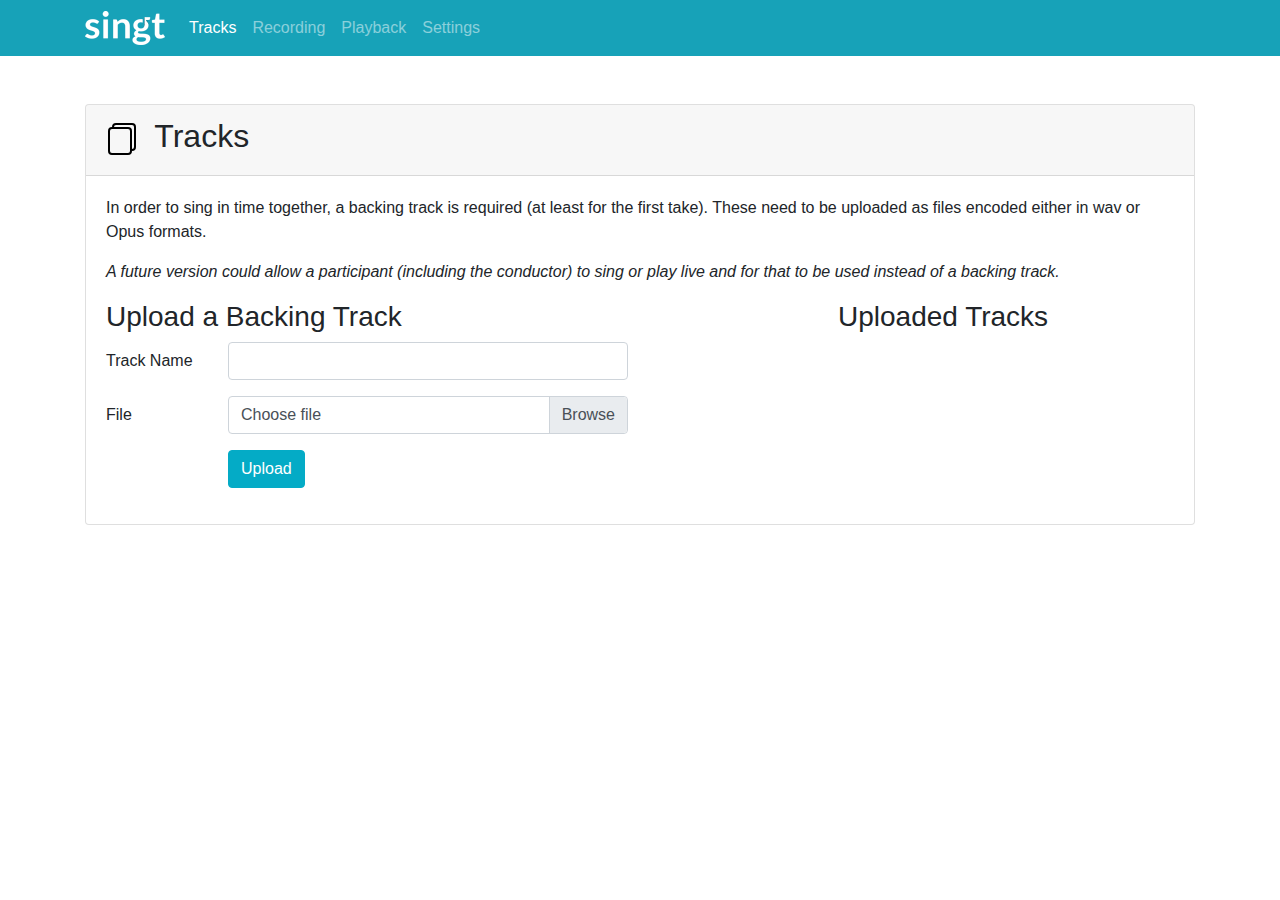
==== singtserver/www/index.html @ ac0a7a06 "Separated server codebase" ====
<!doctype html>
<html lang="en">
  <head>
    <meta charset="utf-8">
    <meta name="viewport" content="width=device-width, initial-scale=1, shrink-to-fit=no">
    <title>Singt - Conductor</title>
    
    <link href="./css/bootstrap.min.css" rel="stylesheet">
    <link href="./css/singt.css" rel="stylesheet">
    <!--<script src="./js/jquery.slim.min.js" defer></script> JQuery Slim does not include .ajax() -->
    <script src="./js/jquery-3.5.1.js" defer></script>
    <script src="./js/bootstrap.min.js" defer></script>
    <script src="./js/conductor.js" defer></script>

    <!--<link href="navbar.css" rel="stylesheet">-->
  </head>
  <body>

    <!-- Navigation -->
    <nav class="navbar navbar-expand-lg navbar-dark bg-dark">
      <div class="container-xl">
        <span class="navbar-brand">Singt</span>

        <!-- the menu button that gets revealed if composer window is small-->
        <button class="navbar-toggler" type="button" data-toggle="collapse"
                data-target="#navbar_composer" aria-controls="navbar_composer"
                aria-expanded="false" aria-label="Toggle navigation">
          <span class="navbar-toggler-icon"></span>
        </button>
        
        <div class="collapse navbar-collapse" id="navbar_composer">
          <ul class="navbar-nav mr-auto">
            <li class="nav-item">
              <a class="nav-link" href="#page_tracks">Tracks</a>
            </li>
            <li class="nav-item">
              <a class="nav-link" href="#page_recording">
                Recording
                <span class="d-none badge badge-pill badge-danger pulse">&nbsp;</span>
                <span id="nav_participants" class="d-none badge badge-light">3</span> <!-- number of users -->
              </a>
            </li>
            <li class="nav-item">
              <a class="nav-link" href="#page_playback">Playback</a>
            </li>
            <li class="nav-item">
              <a class="nav-link" href="#page_settings">Settings</a>
            </li>
          </ul>
        </div>
      </div>
    </nav>

    <div class="container-xl mt-5 mb-3">
      <!-- Tracks -->
      <div id="page_tracks" class="page">
        <div class="card">
          <div class="card-header">
            <h2>
              <img src="./icons/files.svg" alt="" width="32" height="32" class="mr-2">
              Tracks
            </h2>
          </div>
          <div class="card-body">
            <p class="mb-3">
              In order to sing in time together, a backing track is
              required (at least for the first take). These need to be
              uploaded as files encoded either in wav or Opus formats.
            </p>

            <p class="mb-3">
              <em>A future version could allow a participant
                (including the conductor) to sing or play live and for
                that to be used instead of a backing track.</em>
            </p>

            <div class="row">
              <div class="col">
                <h3>Upload a Backing Track</h3>

                <form>
                  <div id="upload_form">
                    <div class="form-group row">
                      <label class="col-sm-2 col-form-label">Track Name</label>
                      <div class="col-sm-10">
	    <input id="backing_track_name" type="text" class="form-control" required>
                      </div>
                    </div>
                    <div class="form-group row">
                      <label class="col-sm-2 col-form-label">File</label>
                      <div class="col-sm-10">
	    <div class="input-group mb-3">
	      <div class="custom-file">
	        <input type="file" class="custom-file-input" id="backing_track_file">
	        <label class="custom-file-label text-truncate" for="backing_track_file"
	               aria-describedby="backing_track_name">Choose file</label>
	      </div>
	    </div>
	    <button class="btn btn-primary mr-2"id="backing_track_upload">Upload</button>
                      </div>
                    </div>
                  </div>
                </form>
              </div> <!-- /col -->
              <div class="col col-lg-4">
                <h3>Uploaded Tracks</h3>

                <ul class="d-none list-group" id="backing_tracks"></ul>
                <div id="zero_tracks" class="d-none alert alert-info" role="alert">
                  <h4 class="alert-heading">Zero Tracks</h4>
                  <p>
	<img src="./icons/file-music.svg" alt="" width="32" height="32" title="Person" class="mr-2">
                    No tracks have been uploaded yet
                  </p>
                </div>

                
              </div> <!-- /col -->
            </div> <!-- /row -->
          </div> <!-- /card_body -->
        </div> <!-- /card -->
      </div>

      <!-- Recording -->
      <div id="page_recording" class="page">
        <div class="card">
          <div class="card-header">
            <h2>
              <img src="./icons/music-note-list.svg" alt="" width="32" height="32" class="mr-2">
              Recording
            </h2>
          </div>
          <div class="card-body">
            <p class="mb-3">
              To start a recording, select either a backing track, or
              a previous take, or one of each, then press the "Record"
              button.
            </p>
            <div class="row">
              <div class="col">
                <h3>Record a Take</h3>

                <form id="form_recording">
                  <div class="form-group row">
                    <label class="col-sm-2 col-form-label">Tracks</label>
                    <div class="col-sm-10">
                      <select class="form-control" id="recording_select_tracks">
                      </select>
                    </div>
                  </div>
                  
                  <div class="form-group row">
                    <label class="col-sm-2 col-form-label">Takes</label>
                    <div class="col-sm-10">
                      <select class="form-control">
	    <option>Choose one</option>
	    <option value="1234-0">Original track</option>
	    <option value="1234-1">Take 1</option>
                      </select>
                    </div>
                  </div>

                  <hr> 
                  <button class="btn btn-primary">Record Take</button>



              </div>
              <div class="col col-lg-4">
                <h3>Participants</h3>


                <ul class="d-none list-group" id="participants">
                </ul>
                <div id="no_participants" class="d-none alert alert-info" role="alert">
                  <h4 class="alert-heading">Uh oh</h4>
                  <p>
	<img src="./icons/person-badge.svg" alt="" width="32" height="32" title="Person" class="mr-2"> No one has connected yet.
                  </p>
                  <hr class='thin'>
                  <p class="mb-0 text-sm text-muted">If a tree falls in the forest without a conductor... </p>
                </div>
              </div>
            </div>
          </div>
        </div>
      </div>

      <!-- Playback -->
      <div id="page_playback" class="page">
        <div class="card">
          <div class="card-header">
            <h2>
              <img src="./icons/music-player-fill.svg" alt="" width="32" height="32" class="mr-2">
              Playback
            </h2>
          </div>
          <div class="card-body">
            <p class="mb-3">
              During the "discussion" state, backing tracks and
              recordings can be played back for everyone to
              hear. Participants (whose microphones are live and
              unmuted) may talk over the top of the playback.
            </p>

            <p>
              To play back audio, select a backing track, a take, or
              one of each, and press the "Play for Everyone" button.
            </p>

            <form id="form_playback">
              <div class="form-group row">
                <label class="col-sm-2 col-form-label">Tracks</label>
                <div class="col-sm-10">
                  <select class="form-control" id="playback_select_tracks">
                  </select>
                </div>
              </div>
              
              <div class="form-group row">
                <label class="col-sm-2 col-form-label">Takes</label>
                <div class="col-sm-10">
                  <select class="form-control">
	<option>Choose one</option>
	<option value="1234-0">Original track</option>
	<option value="1234-1">Take 1</option>
                  </select>
                </div>
              </div>

              <hr> 
              <button class="btn btn-primary">Play for Everyone</button>
            </form>
          </div>
        </div>
      </div>

      <!-- Settings -->
      <div id="page_settings" class="page">
        <div class="card">
          <div class="card-header"><h2><img src="./icons/sliders.svg" alt="" width="32" height="32" class="mr-2">Settings</h2></div>
          <div class="card-body">
            <p class="mb-3">
              This is an instance of our Singt Server software; version 0.1.
              This software creates a virtual rehearsal space where people can
              talk and sing together.  This software accepts connections from
              the Singt Client.
            </p>

            <form>
              <div class="form-group row">
                <label for="staticEmail" class="col-sm-2 col-form-label">Email</label>
                <div class="col-sm-10">
                  <input type="text" readonly class="form-control-plaintext" id="staticEmail" value="email@example.com">
                </div>
              </div>
              <div class="form-group row">
                <label for="inputPassword" class="col-sm-2 col-form-label">Password</label>
                <div class="col-sm-10">
                  <input type="password" class="form-control" id="inputPassword">
                </div>
              </div>
            </form>

          </div>
        </div>
      </div>


    </div>
  </body>
</html>
---- singtserver/www/css/singt.css ----
/*
	overrides for bootstrap and singt branding
*/

.bg-dark {
	/*background-color: #e45300!important;*/
	background-color:#17a2b8!important;
}

.navbar-brand {
	display:inline-block;
	width:80px;
	height:34px;
	text-indent: -999px;
	background: url(../img/singt_logo.png) center center no-repeat;
}

.form-control, .input-group {
	max-width: 400px;
}
.btn-primary {
    background-color: #04abc6 ! important;
    border-color: #04abc6 ! important;
}
.btn-primary:hover {
    background-color: #038fa5 ! important;
    border-color: #038fa5 ! important;
}
.text-muted {
	color: rgba(0,0,0,0.25) ! important;
}
.alert-info .text-muted {
	color: rgba(12,84,96,0.5) ! important;
}






/*
	custom classes
*/
.page {
	display:none;
}
.page.show {
	display:block;
}
hr {
	border-bottom: 1px solid rgba(255, 255, 255, 0.05);
	border-top: 1px solid rgba(0, 0, 0, 0.05);
	margin: 30px 0;
}

hr.thin {
	margin: 5px 0;
}

.text-sm {
	font-size:0.83em;
}






/* animation for pulsing recording badge */
.pulse {
	animation-duration: 2s;
	animation-iteration-count:infinite;
	animation-fill-mode: both;
	animation-name: pulse;
}
@keyframes pulse {
	0% { transform: scale(0.5); }
	50% { transform: scale(1); }
	100% { transform: scale(0.5); }
}
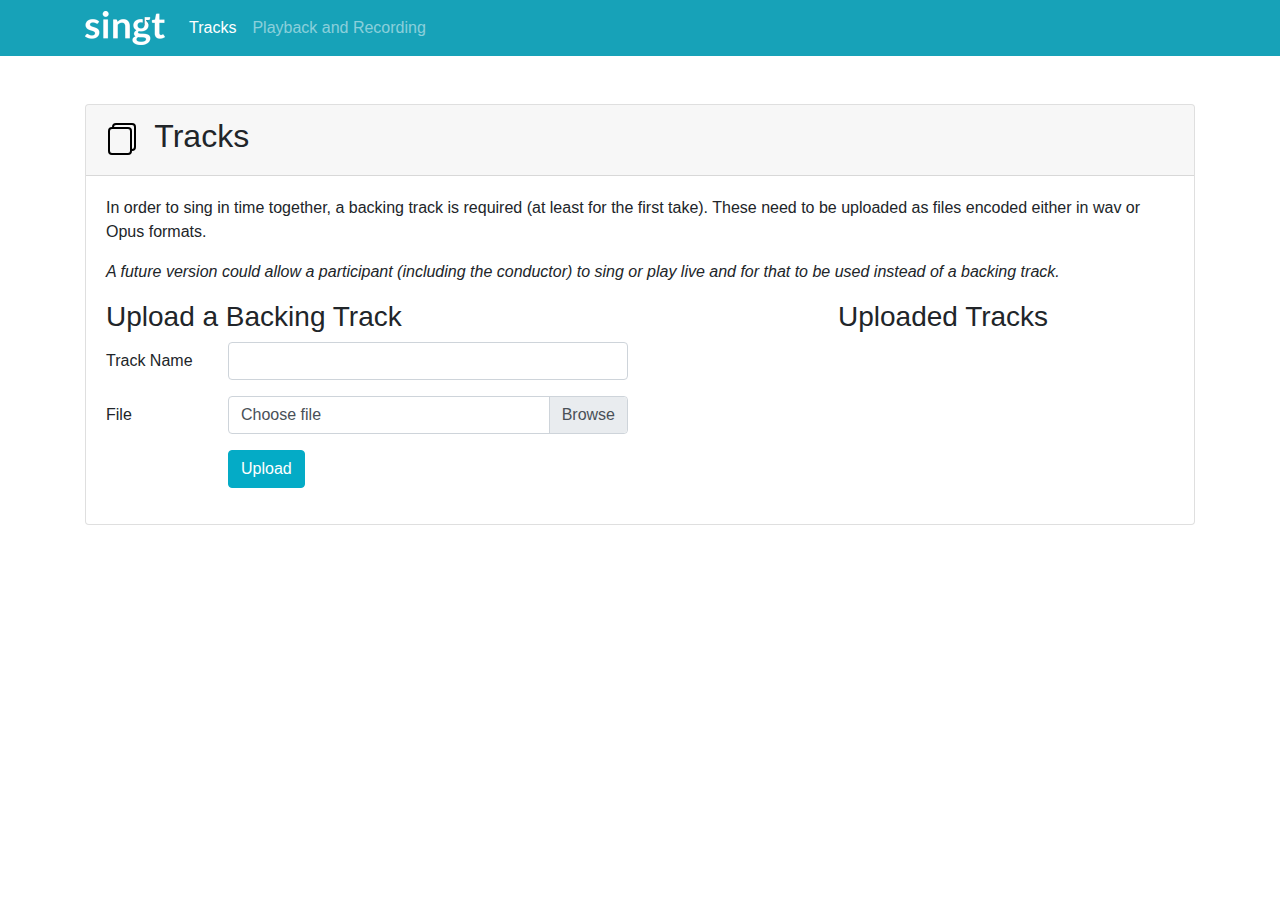
==== commit 98408834: "Adding combinations of backing tracks and takes now working" ====
--- a/singtserver/www/index.html
+++ b/singtserver/www/index.html
@@ -4,6 +4,7 @@
     <meta charset="utf-8">
     <meta name="viewport" content="width=device-width, initial-scale=1, shrink-to-fit=no">
     <title>Singt - Conductor</title>
+    <link rel="icon" type="image/png" href="icons/singt_32x32.png">
     
     <link href="./css/bootstrap.min.css" rel="stylesheet">
     <link href="./css/singt.css" rel="stylesheet">
@@ -34,17 +35,10 @@
               <a class="nav-link" href="#page_tracks">Tracks</a>
             </li>
             <li class="nav-item">
-              <a class="nav-link" href="#page_recording">
-                Recording
+              <a class="nav-link" href="#page_takes">Playback and Recording
                 <span class="d-none badge badge-pill badge-danger pulse">&nbsp;</span>
                 <span id="nav_participants" class="d-none badge badge-light">3</span> <!-- number of users -->
               </a>
-            </li>
-            <li class="nav-item">
-              <a class="nav-link" href="#page_playback">Playback</a>
-            </li>
-            <li class="nav-item">
-              <a class="nav-link" href="#page_settings">Settings</a>
             </li>
           </ul>
         </div>
@@ -121,78 +115,14 @@
         </div> <!-- /card -->
       </div>
 
-      <!-- Recording -->
-      <div id="page_recording" class="page">
+
+      <!-- Playback and Recording -->
+      <div id="page_takes" class="page">
         <div class="card">
           <div class="card-header">
             <h2>
               <img src="./icons/music-note-list.svg" alt="" width="32" height="32" class="mr-2">
-              Recording
-            </h2>
-          </div>
-          <div class="card-body">
-            <p class="mb-3">
-              To start a recording, select either a backing track, or
-              a previous take, or one of each, then press the "Record"
-              button.
-            </p>
-            <div class="row">
-              <div class="col">
-                <h3>Record a Take</h3>
-
-                <form id="form_recording">
-                  <div class="form-group row">
-                    <label class="col-sm-2 col-form-label">Tracks</label>
-                    <div class="col-sm-10">
-                      <select class="form-control" id="recording_select_tracks">
-                      </select>
-                    </div>
-                  </div>
-                  
-                  <div class="form-group row">
-                    <label class="col-sm-2 col-form-label">Takes</label>
-                    <div class="col-sm-10">
-                      <select class="form-control">
-	    <option>Choose one</option>
-	    <option value="1234-0">Original track</option>
-	    <option value="1234-1">Take 1</option>
-                      </select>
-                    </div>
-                  </div>
-
-                  <hr> 
-                  <button class="btn btn-primary">Record Take</button>
-
-
-
-              </div>
-              <div class="col col-lg-4">
-                <h3>Participants</h3>
-
-
-                <ul class="d-none list-group" id="participants">
-                </ul>
-                <div id="no_participants" class="d-none alert alert-info" role="alert">
-                  <h4 class="alert-heading">Uh oh</h4>
-                  <p>
-	<img src="./icons/person-badge.svg" alt="" width="32" height="32" title="Person" class="mr-2"> No one has connected yet.
-                  </p>
-                  <hr class='thin'>
-                  <p class="mb-0 text-sm text-muted">If a tree falls in the forest without a conductor... </p>
-                </div>
-              </div>
-            </div>
-          </div>
-        </div>
-      </div>
-
-      <!-- Playback -->
-      <div id="page_playback" class="page">
-        <div class="card">
-          <div class="card-header">
-            <h2>
-              <img src="./icons/music-player-fill.svg" alt="" width="32" height="32" class="mr-2">
-              Playback
+              Playback and Recording
             </h2>
           </div>
           <div class="card-body">
@@ -204,33 +134,133 @@
             </p>
 
             <p>
-              To play back audio, select a backing track, a take, or
-              one of each, and press the "Play for Everyone" button.
-            </p>
-
-            <form id="form_playback">
-              <div class="form-group row">
-                <label class="col-sm-2 col-form-label">Tracks</label>
-                <div class="col-sm-10">
-                  <select class="form-control" id="playback_select_tracks">
-                  </select>
+              To play back audio, select your desired combination of
+              backing tracks and takes and press the "Play for
+              Everyone" button.
+            </p>
+
+            <p>
+              To record a new take, select your desired combination of
+              tracks and takes and enter the name of the new take.
+              Press the "Prepare for Recording" button, which will
+              organise the transfer of the required files.  When the
+              participants are all ready, press the "Record" button.
+            </p>
+
+            <div class="row">
+              <div class="col">
+                <form id="form_playback">
+                    
+                  <div class="form-group row">
+                    <label class="col-sm-2 col-form-label">Track</label>
+                    <div class="col-sm-10">
+                      <select class="form-control" id="playback_select_tracks">
+                      </select>
+                    </div>
+                  </div>
+                  
+                  <div class="form-group row">
+                    <label class="col-sm-2 col-form-label">Combination</label>
+                    <div class="col-sm-10">
+                      <div class="btn-group btn-group-toggle" data-toggle="buttons">
+                        <label class="btn btn-secondary active">
+                          <input type="radio" name="options" id="playback_combo_track_only" autocomplete="off" checked>
+                          Track Only
+                        </label>
+                        <label class="btn btn-secondary">
+                          <input type="radio" name="options" id="playback_combo_mix" autocomplete="off">
+                          Mix Track and Takes
+                        </label>
+                        <label class="btn btn-secondary">
+                          <input type="radio" name="options" id="playback_combo_takes_only" autocomplete="off">
+                          Takes Only
+                        </label>
+                      </div>
+                    </div>
+                  </div>
+                  
+                  <div class="form-group row">
+                    <label class="col-sm-2 col-form-label" for="playback_multiselect_takes">
+                      Takes
+                    </label>
+                    <div class="col-sm-10">
+                      <select multiple class="form-control" id="playback_multiselect_takes">
+                        <option value="1">Take 1</option>
+                        <option>Take 2</option>
+                        <option>Take 3</option>
+                        <option>Take 4</option>
+                        <option>Take 5</option>
+                      </select>
+                    </div>
+                  </div>
+
+                  
+                  <hr>
+
+                  <div class="form-group row">
+                    <label class="col-sm-2 col-form-label">
+                      Playback
+                    </label>
+                    <div class="col-sm-10">
+                      <button class="btn btn-primary" id="playback_button_play">
+                        Play for Everyone
+                      </button>
+                      <button class="btn btn-secondary" id="playback_button_stop">
+                        Stop for Everyone
+                      </button>
+                    </div>
+                  </div>
+
+                  <hr>
+
+                  <div class="form-group row">
+                    <label class="col-sm-2 col-form-label" for="take_name">
+                      Take Name
+                    </label>
+                    <div class="col-sm-10">
+	                   <input id="take_name" type="text" class="form-control" required>
+                    </div>
+                  </div>
+                  
+                  
+                  <div class="form-group row">
+                    <label class="col-sm-2 col-form-label">
+                      Recording
+                    </label>
+                    <div class="col-sm-10">
+                      <button class="btn btn-primary" id="recording_button_prepare">
+                        Prepare for Recording
+                      </button>
+                      <button class="btn btn-danger" id="recording_button_record">
+                        Record
+                      </button>
+                    </div>
+                  </div>
+                  
+                </form>
+              </div> <!-- /col -->
+
+
+              <div class="col col-lg-4">
+                <h3>Participants</h3>
+                <ul class="d-none list-group" id="participants">
+                </ul>
+                <div id="no_participants" class="d-none alert alert-info" role="alert">
+                  <h4 class="alert-heading">Uh oh</h4>
+                  <p>
+	                 <img src="./icons/person-badge.svg" alt="" width="32" height="32"
+                         title="Person" class="mr-2">
+                    No one has connected yet.
+                  </p>
+                  <hr class='thin'>
+                  <p class="mb-0 text-sm text-muted">If a tree falls in the forest without a conductor... </p>
                 </div>
-              </div>
+              </div> <!-- /col -->
+
               
-              <div class="form-group row">
-                <label class="col-sm-2 col-form-label">Takes</label>
-                <div class="col-sm-10">
-                  <select class="form-control">
-	<option>Choose one</option>
-	<option value="1234-0">Original track</option>
-	<option value="1234-1">Take 1</option>
-                  </select>
-                </div>
-              </div>
-
-              <hr> 
-              <button class="btn btn-primary">Play for Everyone</button>
-            </form>
+            </div> <!-- /row -->
+
+            
           </div>
         </div>
       </div>
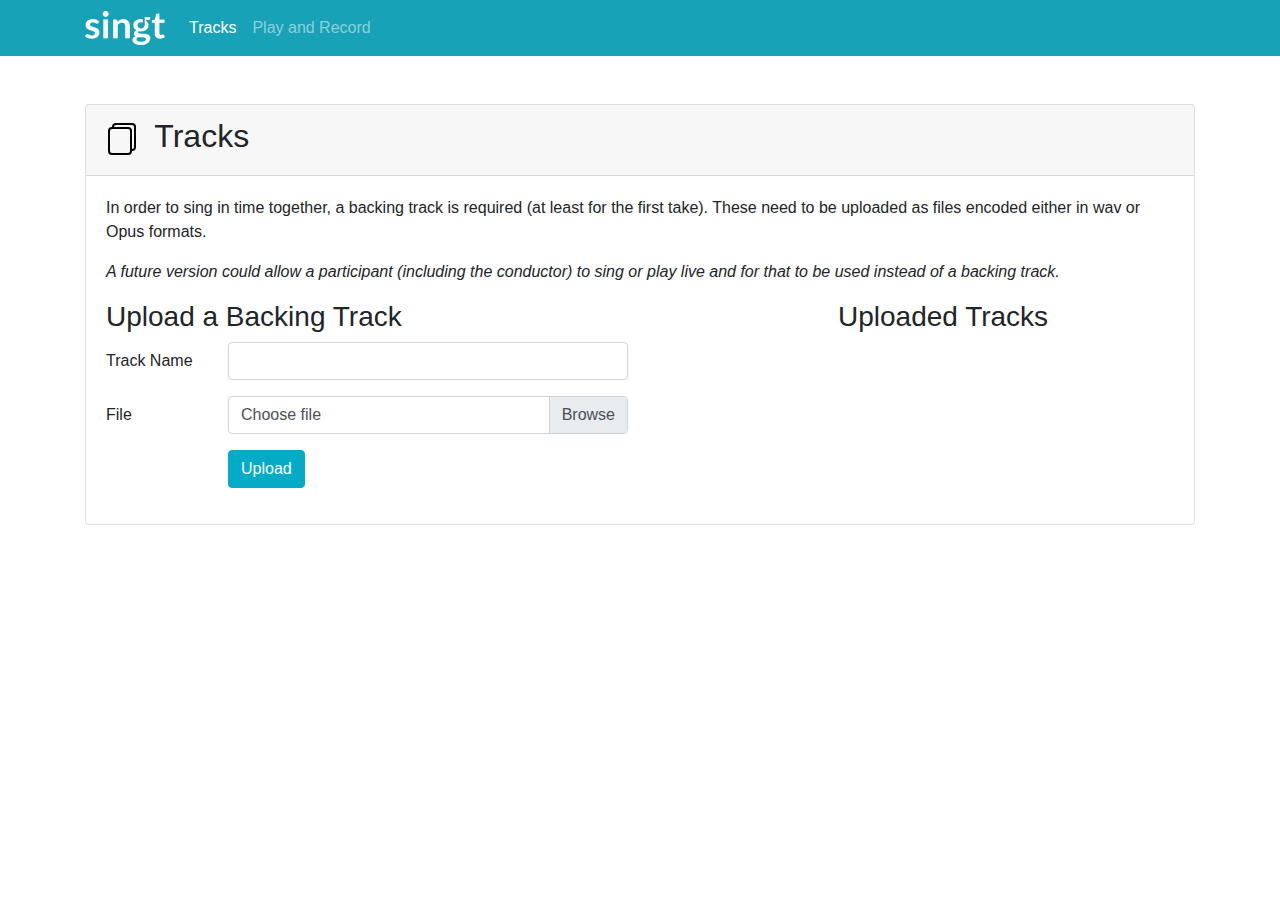
==== commit d5f1bdd6: "Preparing for recording; download requests now being sent to client (partially working)" ====
--- a/singtserver/www/index.html
+++ b/singtserver/www/index.html
@@ -35,7 +35,7 @@
               <a class="nav-link" href="#page_tracks">Tracks</a>
             </li>
             <li class="nav-item">
-              <a class="nav-link" href="#page_takes">Playback and Recording
+              <a class="nav-link" href="#page_takes">Play and Record
                 <span class="d-none badge badge-pill badge-danger pulse">&nbsp;</span>
                 <span id="nav_participants" class="d-none badge badge-light">3</span> <!-- number of users -->
               </a>
@@ -116,13 +116,13 @@
       </div>
 
 
-      <!-- Playback and Recording -->
+      <!-- Play and Record -->
       <div id="page_takes" class="page">
         <div class="card">
           <div class="card-header">
             <h2>
               <img src="./icons/music-note-list.svg" alt="" width="32" height="32" class="mr-2">
-              Playback and Recording
+              Play and Record
             </h2>
           </div>
           <div class="card-body">
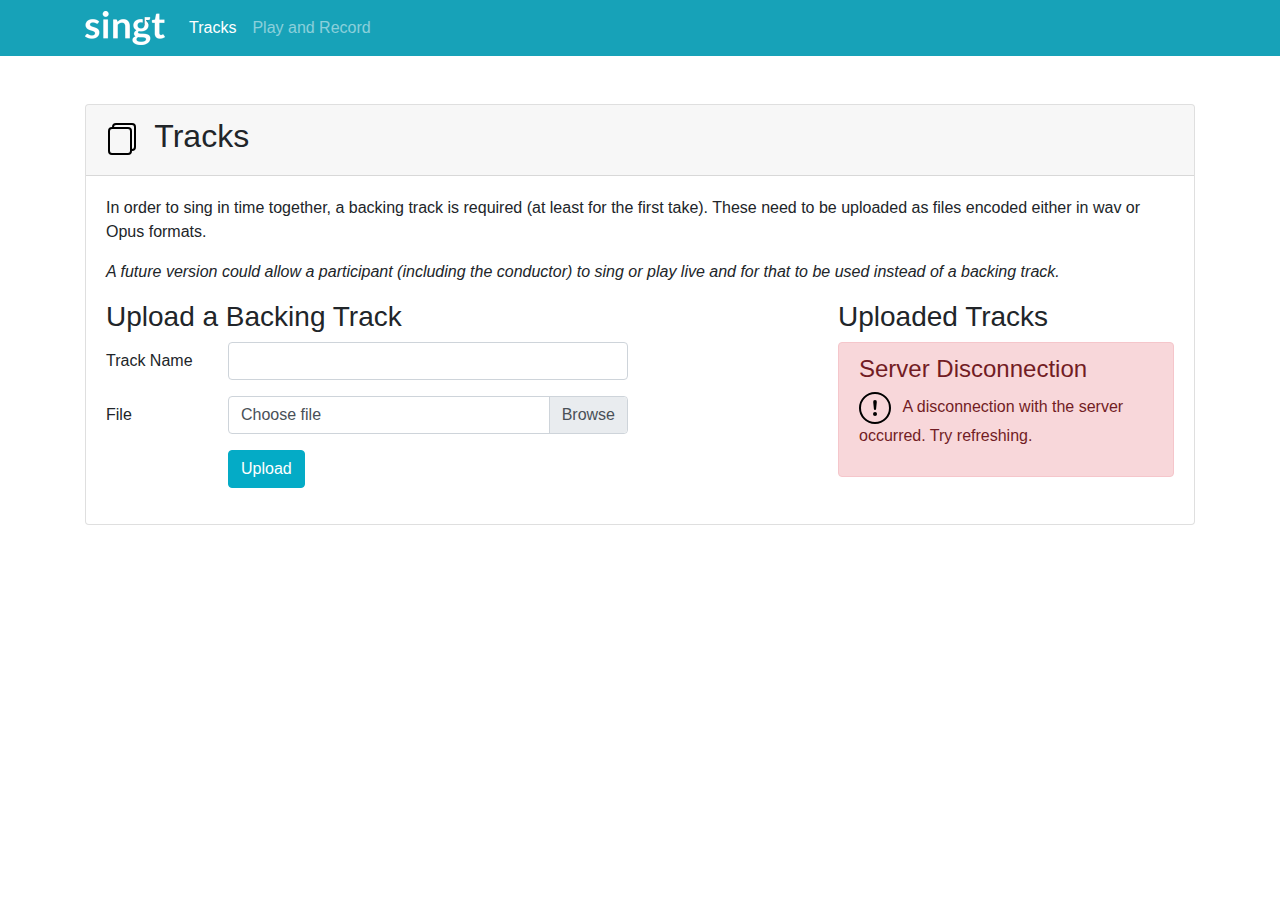
==== commit a74e7472: "Backing tracks and participants now respond to EventSource disconnection" ====
--- a/singtserver/www/index.html
+++ b/singtserver/www/index.html
@@ -103,11 +103,18 @@
                 <div id="zero_tracks" class="d-none alert alert-info" role="alert">
                   <h4 class="alert-heading">Zero Tracks</h4>
                   <p>
-	<img src="./icons/file-music.svg" alt="" width="32" height="32" title="Person" class="mr-2">
+	                 <img src="./icons/file-music.svg" alt="" width="32" height="32" title="Person" class="mr-2">
                     No tracks have been uploaded yet
                   </p>
                 </div>
 
+                <div id="tracks_server_disconnection" class="d-none alert alert-danger" role="alert">
+                  <h4 class="alert-heading">Server Disconnection</h4>
+                  <p>
+	                 <img src="./icons/exclamation-circle.svg" alt="" width="32" height="32" title="Person" class="mr-2">
+                    A disconnection with the server occurred.  Try refreshing.
+                  </p>
+                </div>
                 
               </div> <!-- /col -->
             </div> <!-- /row -->
@@ -245,6 +252,7 @@
                 <h3>Participants</h3>
                 <ul class="d-none list-group" id="participants">
                 </ul>
+                
                 <div id="no_participants" class="d-none alert alert-info" role="alert">
                   <h4 class="alert-heading">Uh oh</h4>
                   <p>
@@ -255,6 +263,15 @@
                   <hr class='thin'>
                   <p class="mb-0 text-sm text-muted">If a tree falls in the forest without a conductor... </p>
                 </div>
+
+                <div id="participants_server_disconnection" class="d-none alert alert-danger" role="alert">
+                  <h4 class="alert-heading">Server Disconnection</h4>
+                  <p>
+	                 <img src="./icons/exclamation-circle.svg" alt="" width="32" height="32" title="Person" class="mr-2">
+                    A disconnection with the server occurred.  Try refreshing.
+                  </p>
+                </div>
+
               </div> <!-- /col -->
 
               
